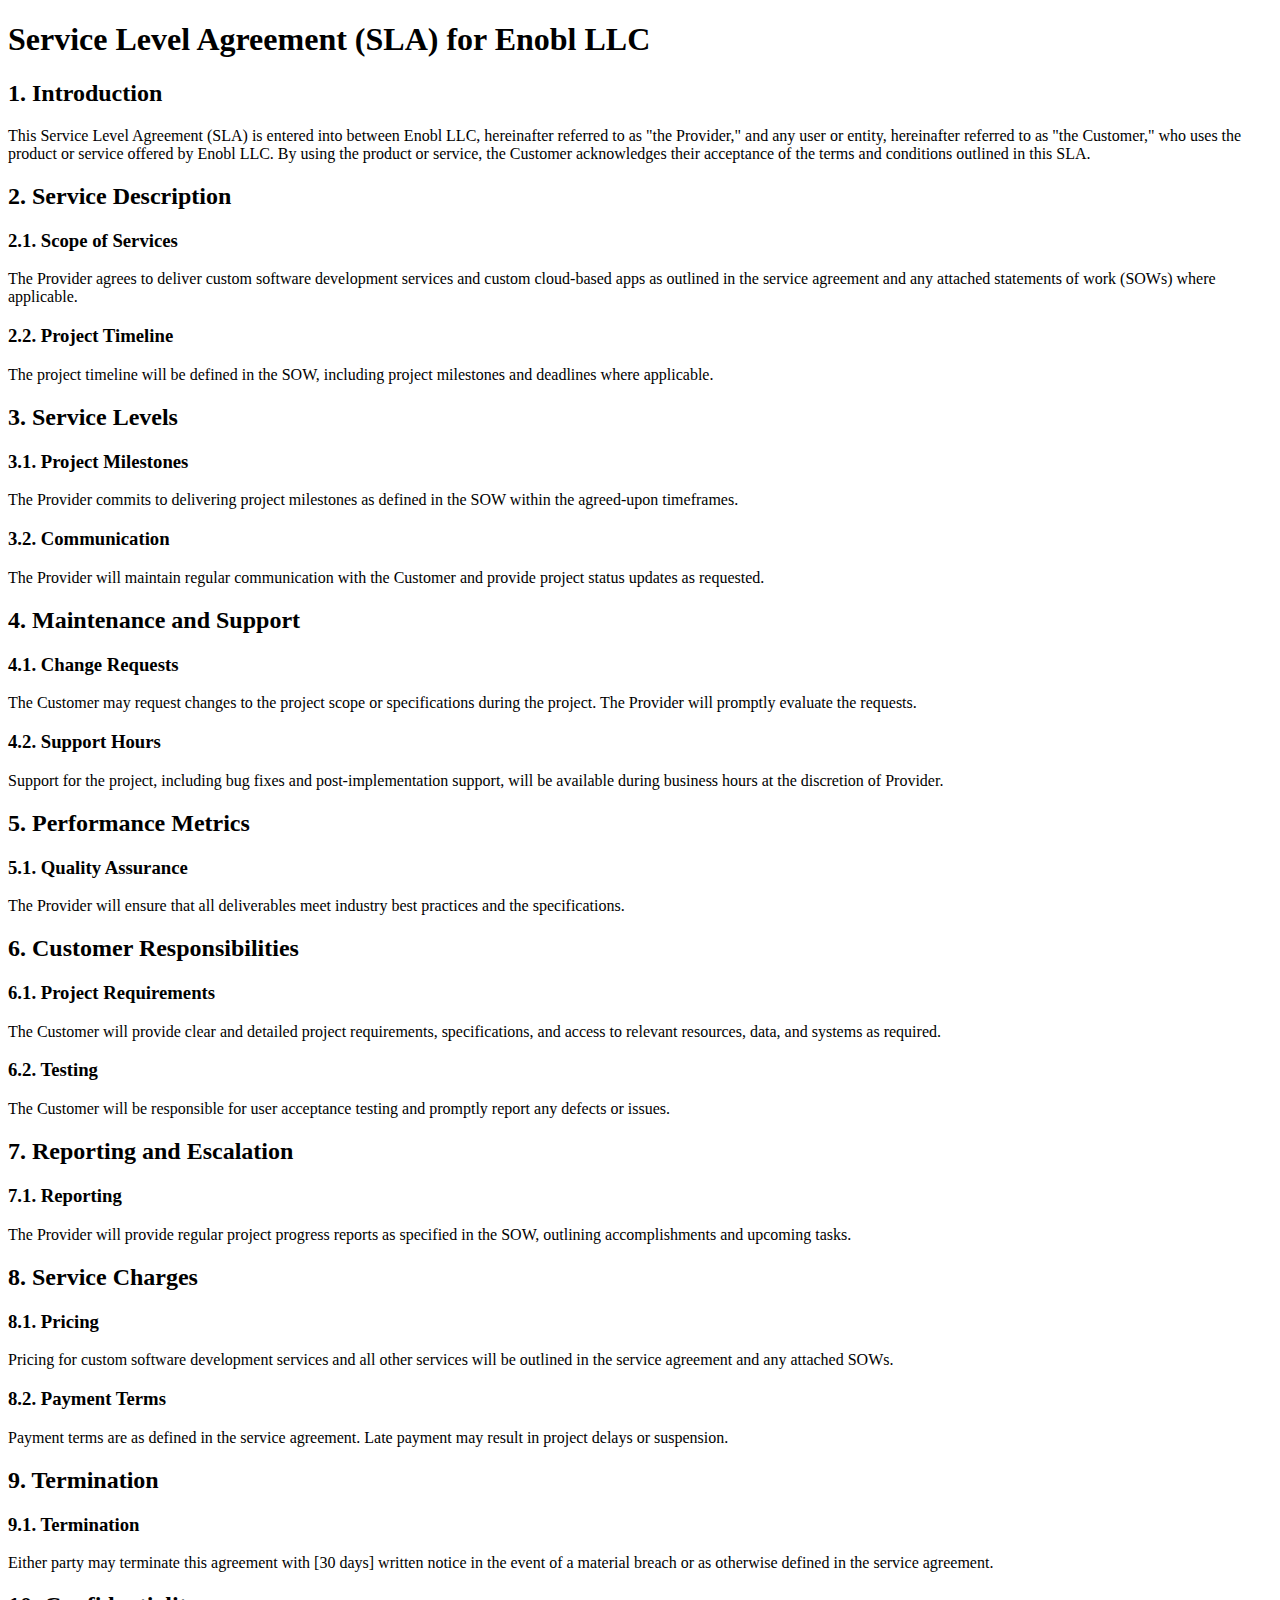
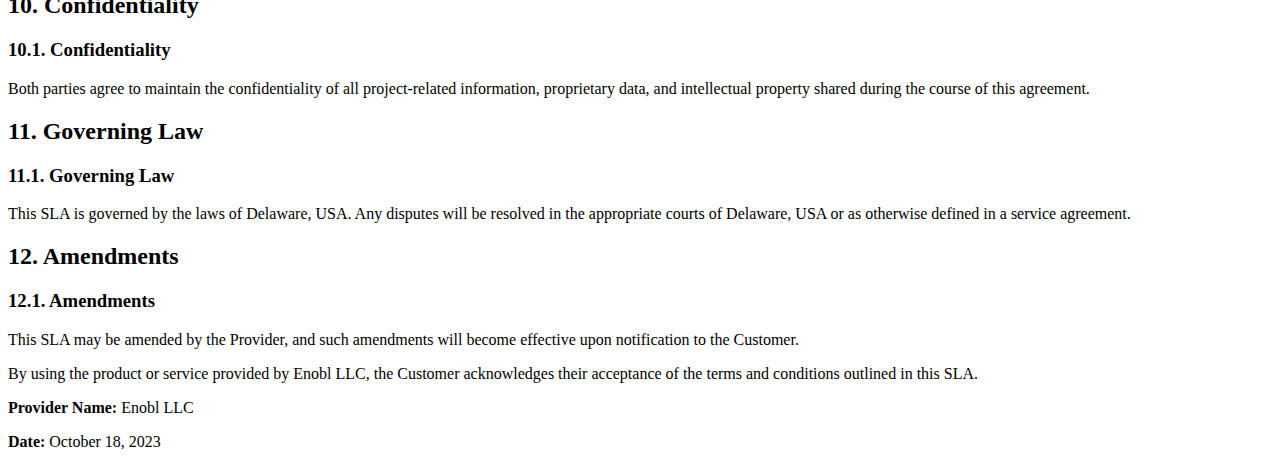
==== SLA.html @ 86f81ba0 "SLA" ====
<!DOCTYPE html>
<html>

<head>
    <title>Service Level Agreement (SLA) for Enobl LLC</title>
</head>

<body>
    <h1>Service Level Agreement (SLA) for Enobl LLC</h1>

    <h2>1. Introduction</h2>
    <p>This Service Level Agreement (SLA) is entered into between Enobl LLC, hereinafter referred to as "the Provider," and any user or entity, hereinafter referred to as "the Customer," who uses the product or service offered by Enobl LLC. By using the product or service, the Customer acknowledges their acceptance of the terms and conditions outlined in this SLA.</p>

    <h2>2. Service Description</h2>
    <h3>2.1. Scope of Services</h3>
    <p>The Provider agrees to deliver custom software development services and custom cloud-based apps as outlined in the service agreement and any attached statements of work (SOWs) where applicable.</p>
    <h3>2.2. Project Timeline</h3>
    <p>The project timeline will be defined in the SOW, including project milestones and deadlines where applicable.</p>

    <h2>3. Service Levels</h2>
    <h3>3.1. Project Milestones</h3>
    <p>The Provider commits to delivering project milestones as defined in the SOW within the agreed-upon timeframes.</p>
    <h3>3.2. Communication</h3>
    <p>The Provider will maintain regular communication with the Customer and provide project status updates as requested.</p>

    <h2>4. Maintenance and Support</h2>
    <h3>4.1. Change Requests</h3>
    <p>The Customer may request changes to the project scope or specifications during the project. The Provider will promptly evaluate the requests.</p>
    <h3>4.2. Support Hours</h3>
    <p>Support for the project, including bug fixes and post-implementation support, will be available during business hours at the discretion of Provider.</p>

    <h2>5. Performance Metrics</h2>
    <h3>5.1. Quality Assurance</h3>
    <p>The Provider will ensure that all deliverables meet industry best practices and the specifications.</p>

    <h2>6. Customer Responsibilities</h2>
    <h3>6.1. Project Requirements</h3>
    <p>The Customer will provide clear and detailed project requirements, specifications, and access to relevant resources, data, and systems as required.</p>
    <h3>6.2. Testing</h3>
    <p>The Customer will be responsible for user acceptance testing and promptly report any defects or issues.</p>

    <h2>7. Reporting and Escalation</h2>
    <h3>7.1. Reporting</h3>
    <p>The Provider will provide regular project progress reports as specified in the SOW, outlining accomplishments and upcoming tasks.</p>

    <h2>8. Service Charges</h2>
    <h3>8.1. Pricing</h3>
    <p>Pricing for custom software development services and all other services will be outlined in the service agreement and any attached SOWs.</p>
    <h3>8.2. Payment Terms</h3>
    <p>Payment terms are as defined in the service agreement. Late payment may result in project delays or suspension.</p>

    <h2>9. Termination</h2>
    <h3>9.1. Termination</h3>
    <p>Either party may terminate this agreement with [30 days] written notice in the event of a material breach or as otherwise defined in the service agreement.</p>

    <h2>10. Confidentiality</h2>
    <h3>10.1. Confidentiality</h3>
    <p>Both parties agree to maintain the confidentiality of all project-related information, proprietary data, and intellectual property shared during the course of this agreement.</p>

    <h2>11. Governing Law</h2>
    <h3>11.1. Governing Law</h3>
    <p>This SLA is governed by the laws of Delaware, USA. Any disputes will be resolved in the appropriate courts of Delaware, USA or as otherwise defined in a service agreement.</p>

    <h2>12. Amendments</h2>
    <h3>12.1. Amendments</h3>
    <p>This SLA may be amended by the Provider, and such amendments will become effective upon notification to the Customer.</p>

    <p>By using the product or service provided by Enobl LLC, the Customer acknowledges their acceptance of the terms and conditions outlined in this SLA.</p>

    <p><strong>Provider Name:</strong> Enobl LLC</p>

    <p><strong>Date:</strong> October 18, 2023</p>
</body>

</html>
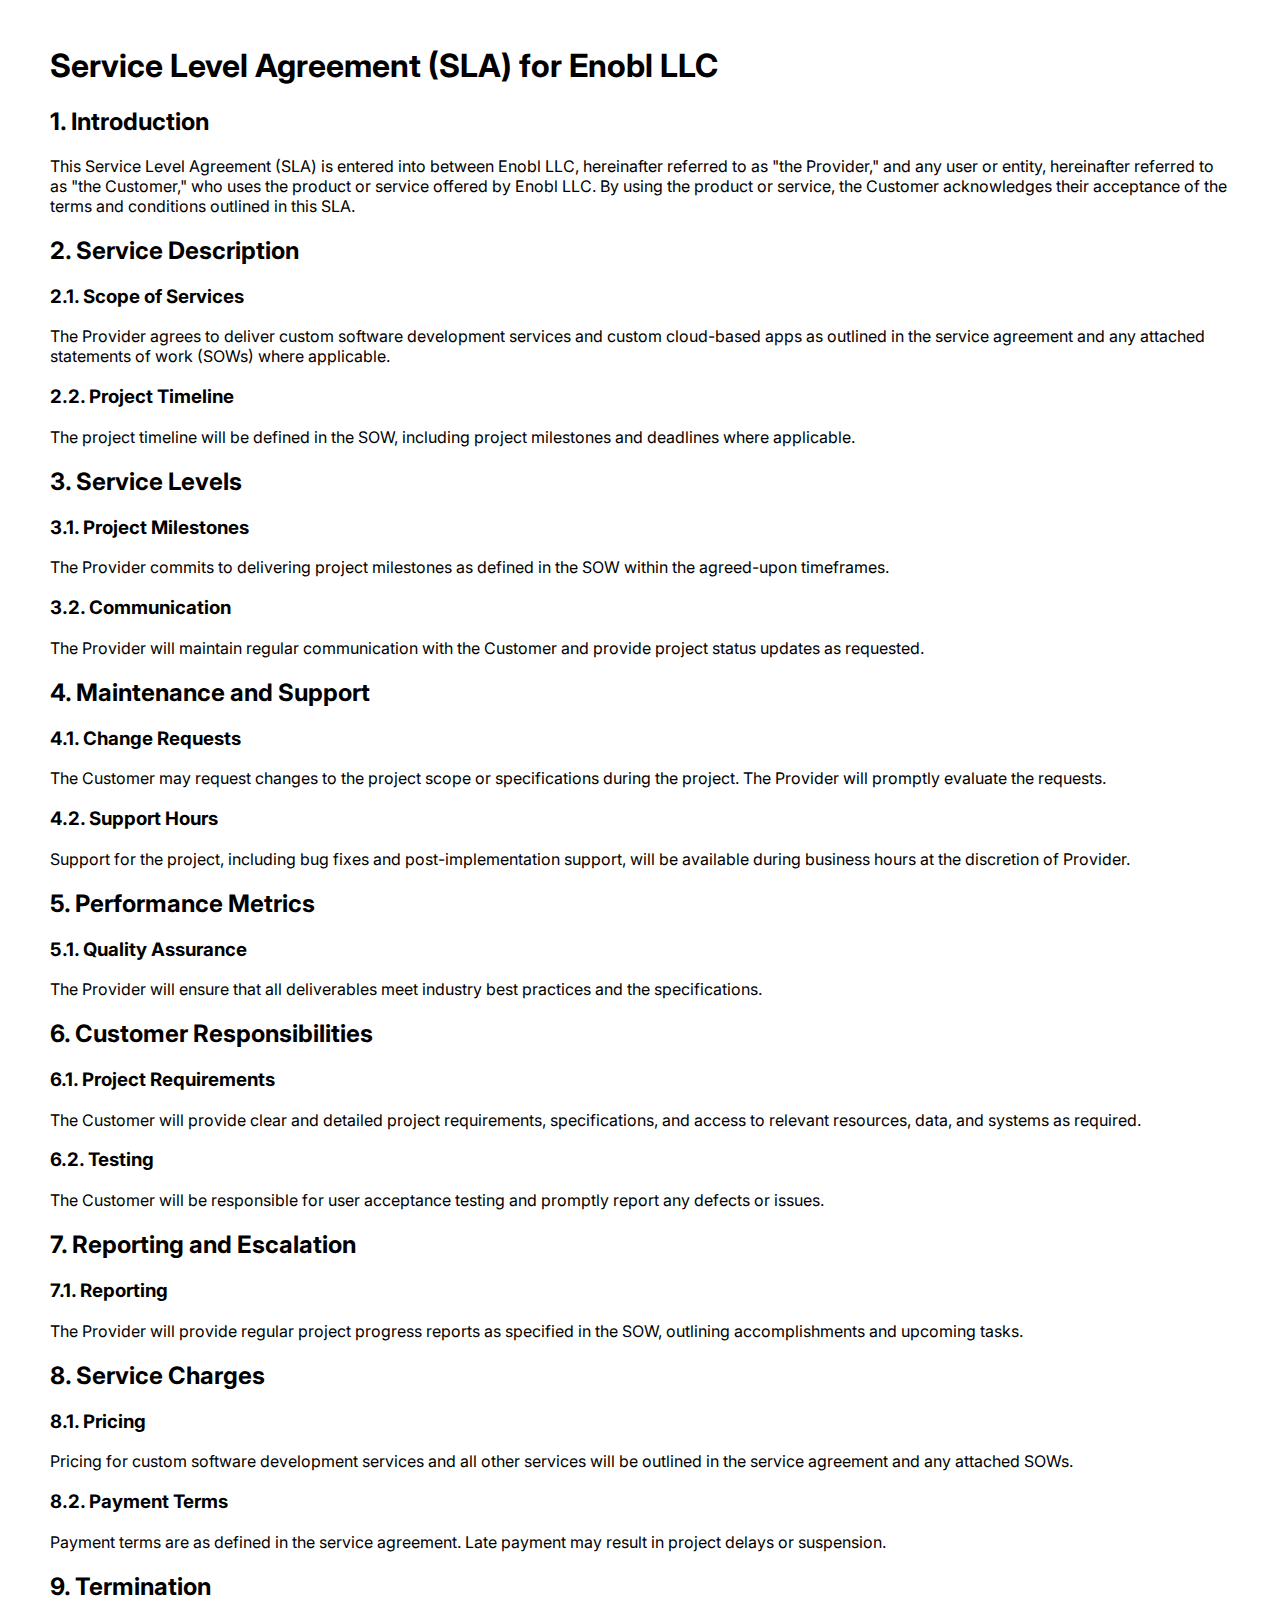
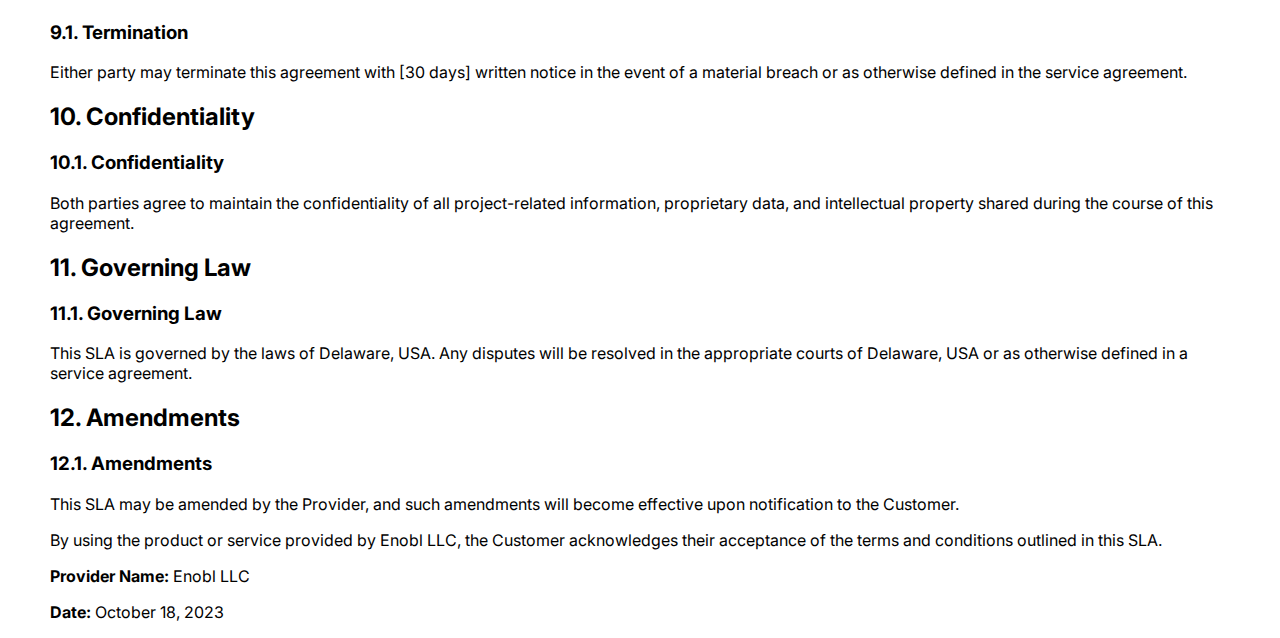
==== commit 959a459d: "Update SLA.html" ====
--- a/SLA.html
+++ b/SLA.html
@@ -3,10 +3,16 @@
 
 <head>
     <title>Service Level Agreement (SLA) for Enobl LLC</title>
+    
+    <link rel="preconnect" href="https://fonts.googleapis.com">
+    <link rel="preconnect" href="https://fonts.gstatic.com" crossorigin>
+    <link href="https://fonts.googleapis.com/css2?family=Inter:wght@300;600&display=swap" rel="stylesheet">
+    
+    <style>h{font-weight:600;}</style>
 </head>
 
-<body>
-    <h1>Service Level Agreement (SLA) for Enobl LLC</h1>
+<body style="margin-left:50px;margin-right:50px; font-family: 'Inter', sans-serif;">
+    <h1 style="padding-top: 25px;">Service Level Agreement (SLA) for Enobl LLC</h1>
 
     <h2>1. Introduction</h2>
     <p>This Service Level Agreement (SLA) is entered into between Enobl LLC, hereinafter referred to as "the Provider," and any user or entity, hereinafter referred to as "the Customer," who uses the product or service offered by Enobl LLC. By using the product or service, the Customer acknowledges their acceptance of the terms and conditions outlined in this SLA.</p>
